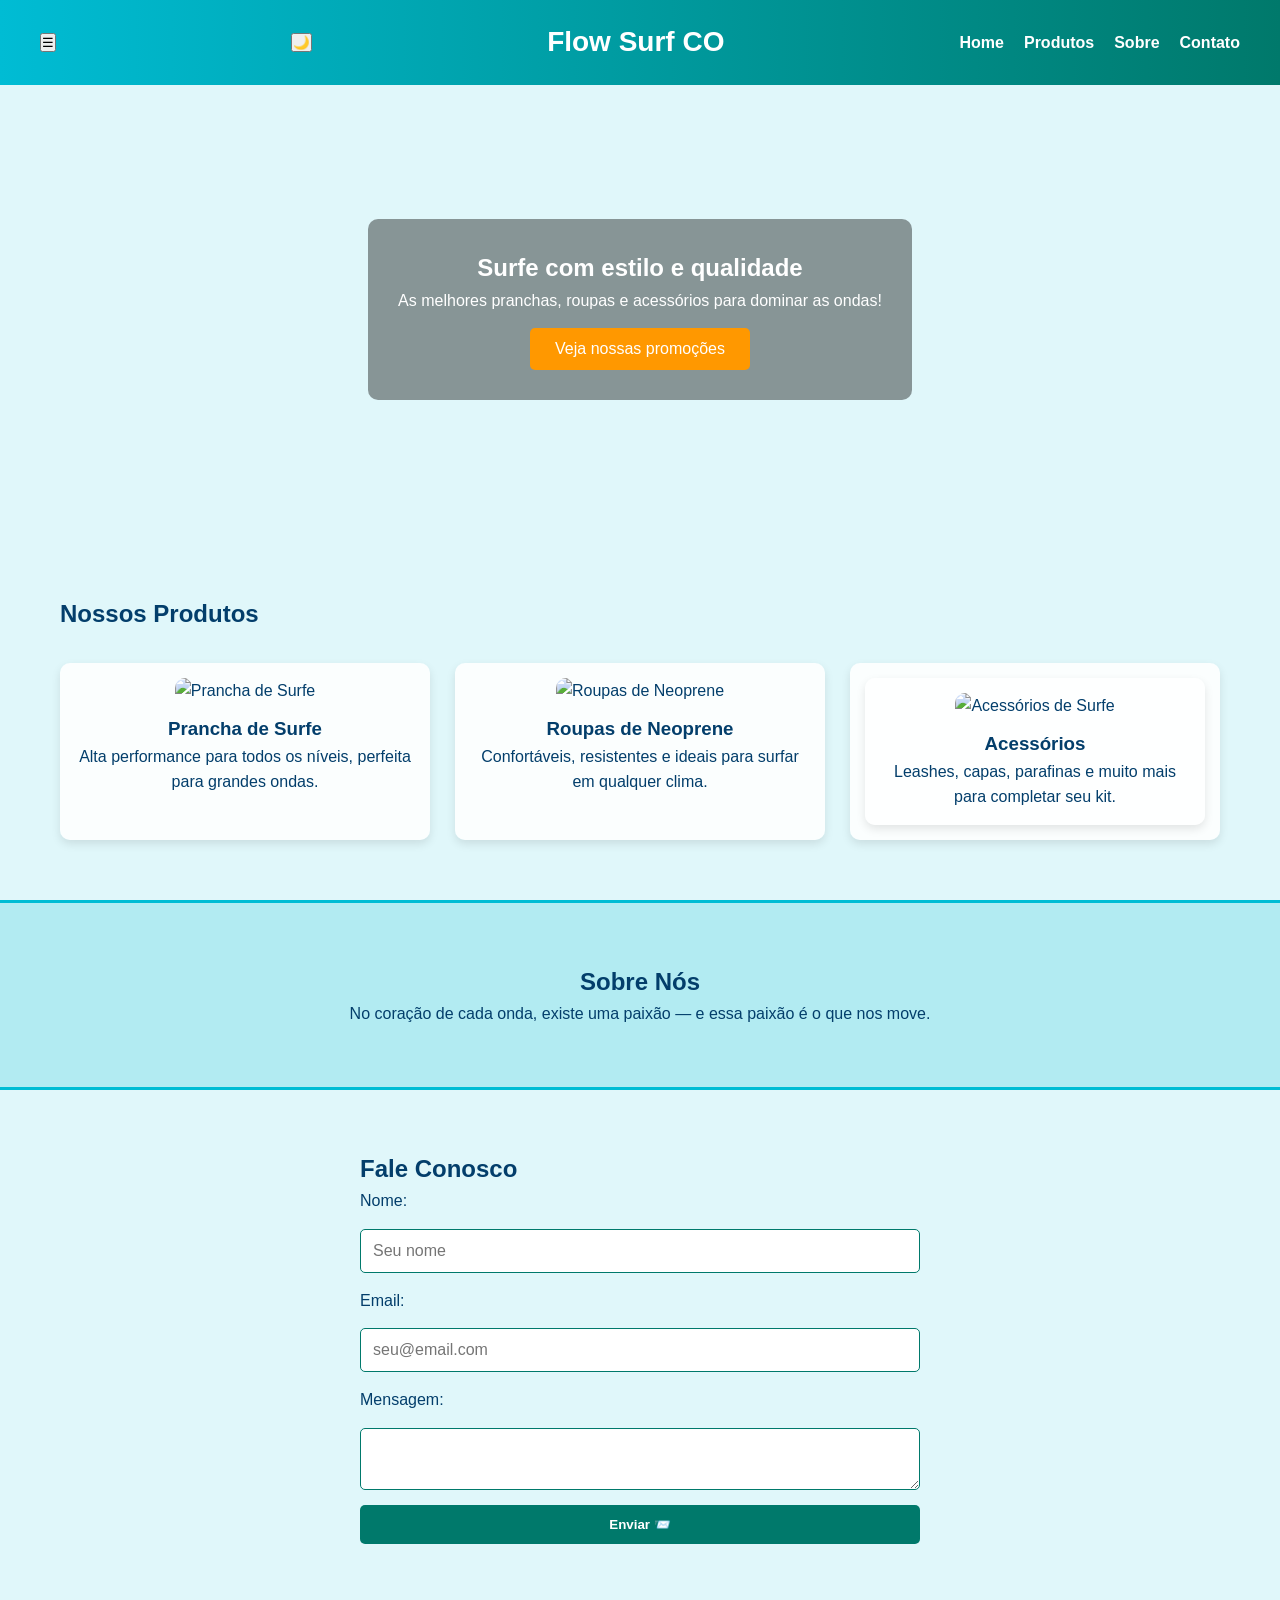
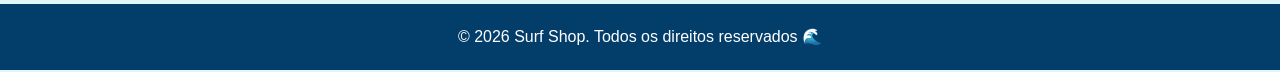
==== index.html @ 18cf8d59 "Add files via upload" ====
<!DOCTYPE html> 
<html lang="pt-BR">
<head> 
  <meta charset="UTF-8"> 
  <meta name="viewport" content="width=device-width, initial-scale=1.0">
  <title>Surf Shop</title> 
  <link rel="stylesheet" href="style.css">

</head> 
<body> 

  
  <header>

    <button id="menuToggle">☰</button>

    <button id="themeBtn">🌙</button>


    <h1> Flow Surf CO</h1>

    <nav> <!-- Área de navegação -->

      <ul class="menu">
        <li><a href="#home">Home</a></li>
        <li><a href="#produtos">Produtos</a></li>
        <li><a href="/site/sobre.html">Sobre</a></li>
        <li><a href="#contato">Contato</a></li>
      </ul>

    </nav>
  </header>

  <!-- Seção inicial/banner -->
  <section id="home" class="banner">

    <div class="banner-content">
      <h2>Surfe com estilo e qualidade</h2>
      <p>
        As melhores pranchas, roupas e acessórios para dominar as ondas!
      </p>

      <button id="mensagemBtn">
        Veja nossas promoções
      </button>

    </div>

  </section>

  <!-- Seção de produtos -->
  <section id="produtos">

    <h2>Nossos Produtos</h2>

    <div class="grid-produtos">
    <!-- Div usada para organizar os produtos em grade -->

      <!-- Produto 1 -->
      <div class="produto">

        <a href="Prancha.html" class="produto-link">
        <!-- Link para página do produto -->

          <img src="/site/imagens/Prancha.jpeg" alt="Prancha de Surfe">
          <!-- Imagem do produto -->

          <h3>Prancha de Surfe</h3>

          <p>
            Alta performance para todos os níveis,
            perfeita para grandes ondas.
          </p>

        </a>
      </div>

      <div class="produto">

        <a href="roupa.html" class="produto-link">

          <img src="/site/imagens/Roupas.jpeg" alt="Roupas de Neoprene">
          <!-- Imagem do produto -->

          <h3>Roupas de Neoprene</h3>
          <!-- Nome do produto -->

          <p>
            Confortáveis, resistentes e ideais
            para surfar em qualquer clima.
          </p>

        </a>
      </div>

      <div class="produto">

        <a href="Acesso.html" class="produto-link">
        <!-- Link do produto -->

          <div class="produto">
          <!-- Div interna -->

            <img src="/site/imagens/Acessorio.jpeg" alt="Acessórios de Surfe">
            <!-- Imagem -->

            <h3>Acessórios</h3>

            <p>
              Leashes, capas, parafinas e muito mais
              para completar seu kit.
            </p>

          </div>
        </a>
      </div>

    </div>
  </section>

  <section id="sobre" class="sobre">

    <h2>Sobre Nós</h2>

    <p>
      No coração de cada onda, existe uma paixão —
      e essa paixão é o que nos move.
    </p>

  </section>

  <!-- Seção contato -->
  <section id="contato" class="contato">

    <h2>Fale Conosco</h2>

    <form id="formContato">
    <!-- Formulário de contato -->

      <label for="nome">Nome:</label>
      <!-- Texto do campo nome -->

      <input
        type="text"
        id="nome"
        name="nome"
        placeholder="Seu nome"
        required>
      <!-- Campo de texto obrigatório -->

      <label for="email">Email:</label>
      <!-- Texto do campo email -->

      <input
        type="email"
        id="email"
        name="email"
        placeholder="seu@email.com"
        required>
      <!-- Campo de email obrigatório -->

      <label for="mensagem">Mensagem:</label>
      <!-- Texto do campo mensagem -->

      <textarea
        id="mensagem"
        name="mensagem"
        placeholder="Escreva sua mensagem"
        required>
      </textarea>
      <!-- Área de texto -->

      <button type="submit">
        Enviar 📨
      </button>

    </form>
  </section>

  <footer>

    <p>
      &copy; 2026 Surf Shop.
      Todos os direitos reservados 🌊
    </p>

  </footer>

  <script src="script.js"></script>
  <!-- Conecta o arquivo JavaScript -->

  <script>

    window.alert(
      'Seja bem-vindo à melhor loja de itens para surfe do Brasil! 😘'
    );
    <!-- Mostra uma mensagem ao abrir o site -->

  </script>

</body>

</html>
---- style.css ----
/* 
* Seleciona TODOS os elementos da página
* margin: remove margens padrão
* padding: remove espaçamentos internos padrão
* box-sizing: faz largura e altura incluírem padding e borda
*/
* {
  margin: 0;
  padding: 0;
  box-sizing: border-box;
}

/* 
Configurações gerais do corpo da página
font-family: define a fonte
line-height: espaço entre linhas
color: cor padrão do texto
background-color: cor de fundo da página
*/
body {
  font-family: 'Segoe UI', Tahoma, Geneva, Verdana, sans-serif;
  line-height: 1.6;
  color: #033e6b;
  background-color: #e0f7fa;
}


/* HEADER */

/* 
Estiliza o cabeçalho
background: cria degradê
color: cor do texto
padding: espaçamento interno
display:flex: coloca itens lado a lado
justify-content: separa os elementos
align-items: alinha verticalmente
flex-wrap: quebra linha se faltar espaço
*/
header {
  background: linear-gradient(to right, #00bcd4, #00796b);
  color: white;
  padding: 20px 40px;
  display: flex;
  justify-content: space-between;
  align-items: center;
  flex-wrap: wrap;
}

header h1 {
  font-size: 28px;
}

/* 
Estiliza a lista do menu
list-style:none remove bolinhas
display:flex deixa horizontal
gap cria espaço entre itens
*/
nav ul.menu {
  list-style: none;
  display: flex;
  gap: 20px;
}

/* 
Estilo dos links do menu
color: cor branca
text-decoration:none remove sublinhado
font-weight:bold deixa em negrito
transition cria animação suave
*/
nav ul.menu li a {
  color: white;
  text-decoration: none;
  font-weight: bold;
  transition: 0.3s;
}

/* 
Efeito ao passar mouse no menu
hover = quando mouse passa em cima
*/
nav ul.menu li a:hover {
  color: #ffeb3b;
  text-shadow: 0 0 5px #ffeb3b;
}


/* 
Seção principal com imagem de fundo
position:relative permite posicionar elementos internos
background coloca imagem
no-repeat evita repetição
center/cover centraliza e cobre toda área
height define altura
display:flex centraliza conteúdo
*/
.banner {
  position: relative;
  background: url('https://images.unsplash.com/photo-1507525428034-b723cf961d3e?crop=entropy&cs=tinysrgb&fit=max&fm=jpg&ixid=MnwxMjA3fDB8MHxzZWFyY2h8M3x8c3VyZiUyMGJlYWNofGVufDB8fDB8fA%3D%3D&w=1080&q=80') no-repeat center/cover;
  height: 450px;
  display: flex;
  justify-content: center;
  align-items: center;
  text-align: center;
  color: white;
}

/* 
Caixa escura transparente atrás do texto
rgba define transparência
padding cria espaço interno
border-radius arredonda cantos
*/
.banner-content {
  background-color: rgba(0, 0, 0, 0.4);
  padding: 30px;
  border-radius: 10px;
}

/* 
Botão do banner
*/
.banner button {
  margin-top: 15px;
  padding: 12px 25px;
  font-size: 16px;
  background-color: #ff9800;
  border: none;
  color: white;
  border-radius: 5px;
  cursor: pointer;
  transition: 0.3s;
}

/* 
Efeito hover do botão
*/
.banner button:hover {
  background-color: #e68900;
}


/* PRODUTOS */

/* 
Seção produtos
padding cria espaçamento
max-width limita largura máxima
margin:auto centraliza
*/
section#produtos {
  padding: 60px 20px;
  max-width: 1200px;
  margin: auto;
}

/* 
Grid dos produtos
display:grid cria grade
grid-template-columns ajusta automaticamente
gap cria espaço entre cards
*/
.grid-produtos {
  display: grid;
  grid-template-columns: repeat(auto-fit, minmax(250px, 1fr));
  gap: 25px;
  margin-top: 30px;
}

/* 
Card de produto
background transparente branco
box-shadow cria sombra
transition cria animação suave
*/
.produto {
  background-color: #ffffffdd;
  padding: 15px;
  border-radius: 10px;
  text-align: center;
  box-shadow: 0 4px 10px rgba(0,0,0,0.1);
  transition: transform 0.3s, box-shadow 0.3s;
}

/* 
Efeito ao passar mouse no produto
translateY move para cima
*/
.produto:hover {
  transform: translateY(-5px);
  box-shadow: 0 8px 20px rgba(0,0,0,0.2);
}

/* 
Imagem do produto
width:100% ocupa toda largura
border-radius arredonda
margin-bottom cria espaço abaixo
*/
.produto img {
  width: 100%;
  border-radius: 10px;
  margin-bottom: 10px;
}

/* 
Remove decoração do link
inherit mantém cor original
*/
.produto-link {
  text-decoration: none;
  color: inherit;
}

/* 
Efeito no link do produto
scale aumenta tamanho
*/
.produto-link:hover {
  transform: scale(1.02);
  transition: 0.3s;
}


/* SOBRE */

/* 
Estiliza seção sobre
border-top/bottom adiciona bordas
*/
.sobre {
  padding: 60px 20px;
  background-color: #b2ebf2;
  text-align: center;
  border-top: 3px solid #00bcd4;
  border-bottom: 3px solid #00bcd4;
}


/* CONTATO */

/* 
Área do formulário
*/
.contato {
  padding: 60px 20px;
  max-width: 600px;
  margin: auto;
}

/* 
Formulário organizado em coluna
gap cria espaço entre campos
*/
form {
  display: flex;
  flex-direction: column;
  gap: 15px;
}

/* 
Inputs e textarea
border define borda
font-size tamanho da letra
*/
form input,
form textarea {
  padding: 12px;
  border: 1px solid #00796b;
  border-radius: 5px;
  font-size: 16px;
}

/* 
Botão do formulário
cursor:pointer mostra mãozinha
*/
form button {
  padding: 12px;
  background-color: #00796b;
  color: white;
  border: none;
  cursor: pointer;
  border-radius: 5px;
  font-weight: bold;
  transition: 0.3s;
}

/* 
Hover do botão
*/
form button:hover {
  background-color: #004d40;
}


/* FOOTER */

/* 
Rodapé da página
*/
footer {
  background-color: #033e6b;
  color: white;
  text-align: center;
  padding: 20px;
}


/* TEMA ESCURO */

/* 
Altera fundo e texto no tema escuro
*/
body.dark-theme {
  background-color: #1fa89d;
  color: #331ebc;
}

/* 
Header no tema escuro
*/
body.dark-theme header {
  background: linear-gradient(to right, #17066c, #002769);
}

/* 
Footer no tema escuro
*/
body.dark-theme footer {
  background-color: #004d40;
}

/* 
Banner no tema escuro
*/
body.dark-theme .banner-content {
  background-color: rgba(0,0,0,0.6);
}


/* RESPONSIVIDADE */

/* 
@media aplica estilos em telas menores
max-width:768px = celular/tablet
*/
@media (max-width: 768px) {

  /* 
  Header fica em coluna
  */
  header {
    flex-direction: column;
    align-items: flex-start;
  }

  /* 
  Menu fica vertical
  */
  nav ul.menu {
    flex-direction: column;
    gap: 10px;
  }
}


/* MENU */

/* 
Menu padrão horizontal
*/
nav ul.menu {
  display: flex;
  gap: 20px;
}

/* 
Classe active usada no JavaScript
display:block mostra menu
*/
nav ul.menu.active {
  display: block;
}
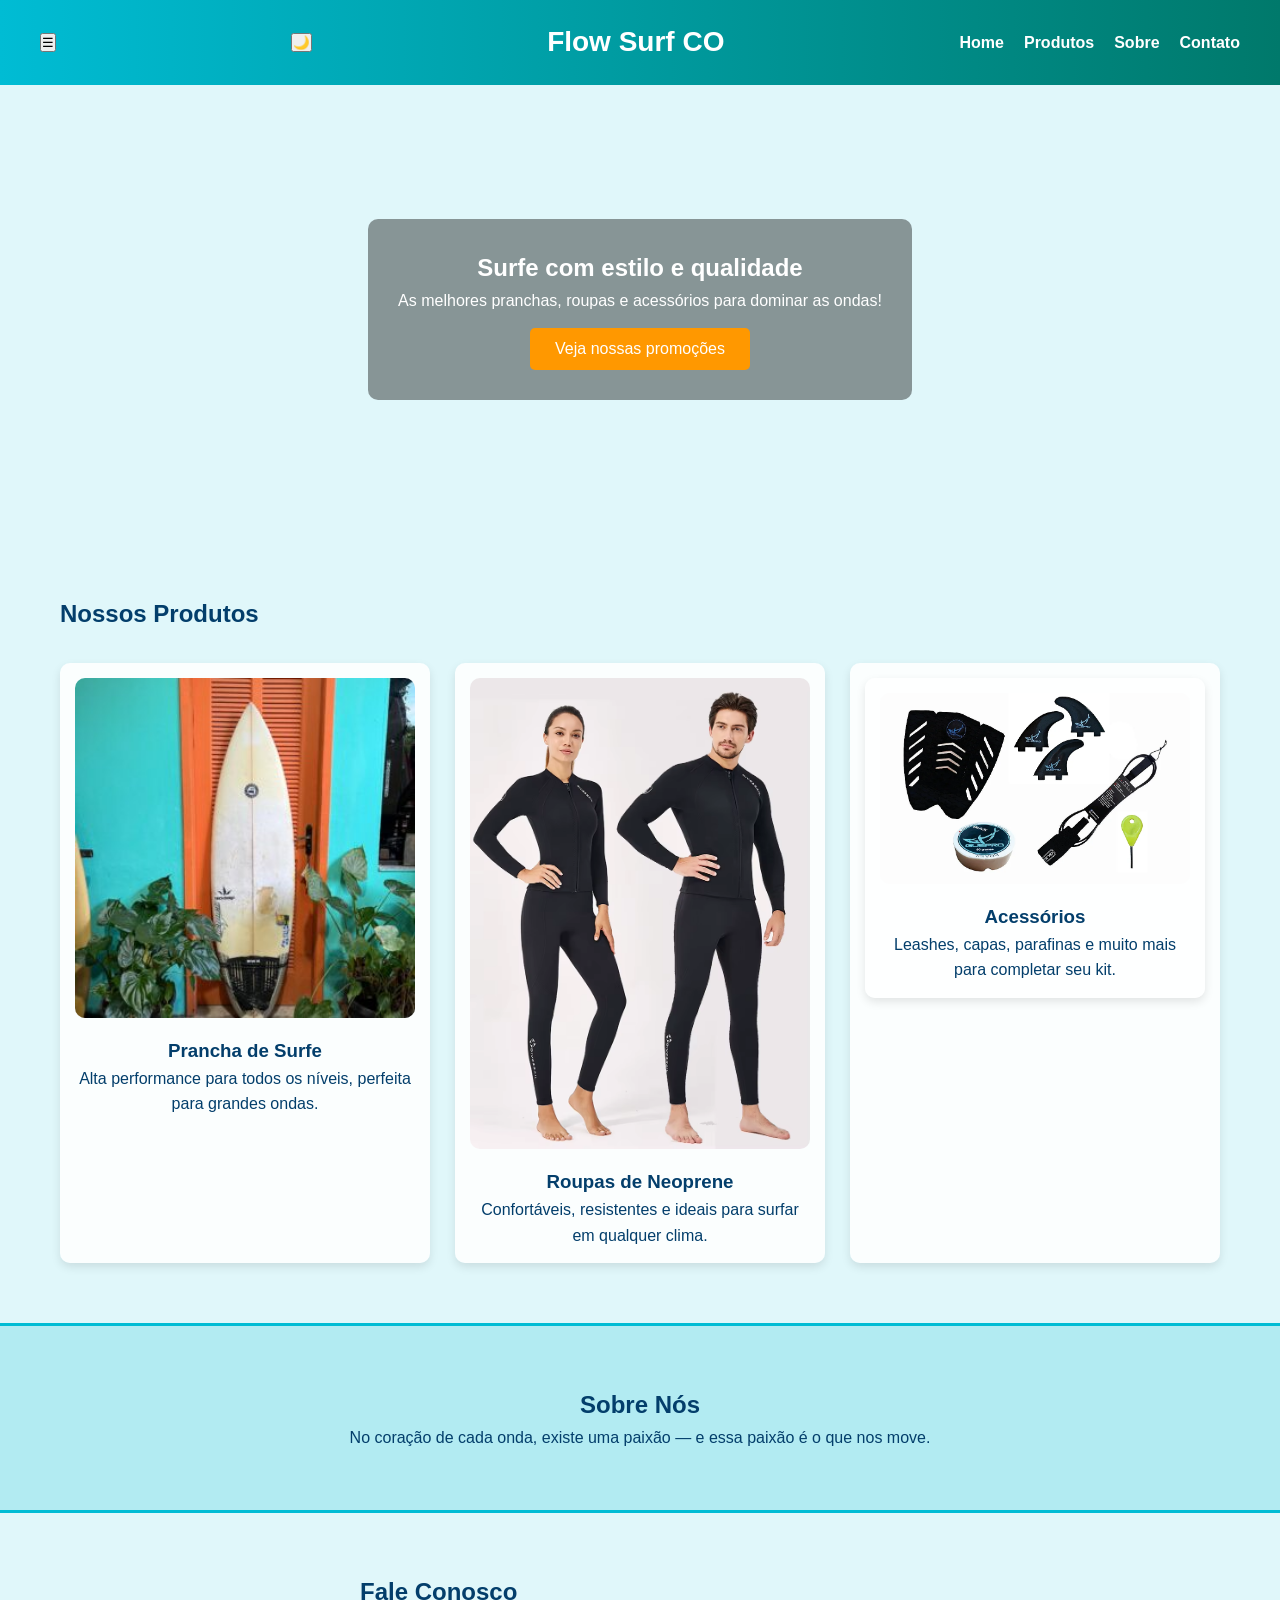
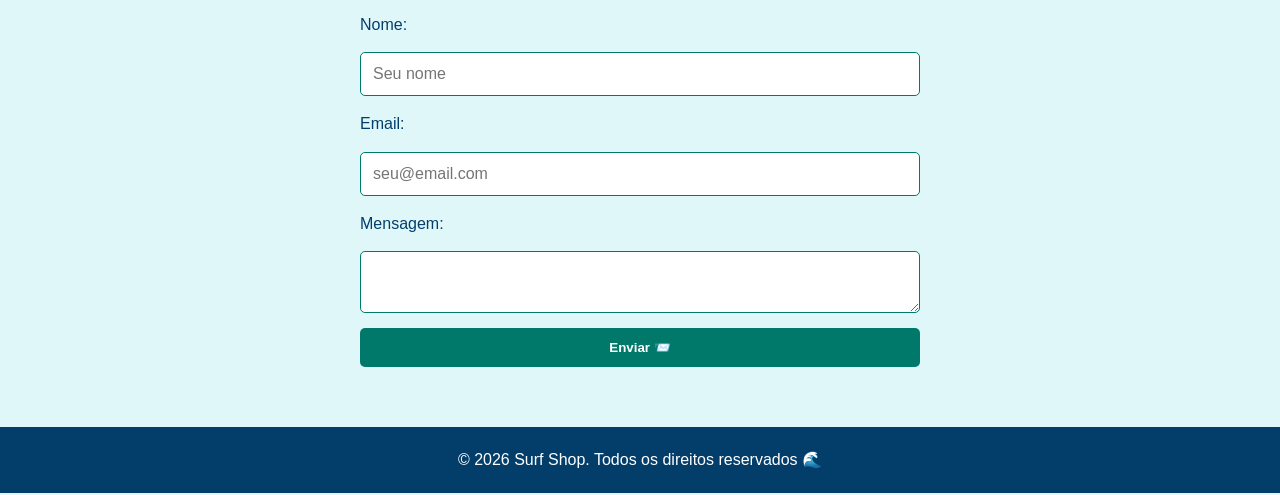
==== commit 06916385: "Add files via upload" ====
--- a/index.html
+++ b/index.html
@@ -62,7 +62,7 @@
         <a href="Prancha.html" class="produto-link">
         <!-- Link para página do produto -->
 
-          <img src="/site/imagens/Prancha.jpeg" alt="Prancha de Surfe">
+          <img src="imagens/Prancha.jpeg" alt="Prancha de Surfe">
           <!-- Imagem do produto -->
 
           <h3>Prancha de Surfe</h3>
@@ -79,7 +79,7 @@
 
         <a href="roupa.html" class="produto-link">
 
-          <img src="/site/imagens/Roupas.jpeg" alt="Roupas de Neoprene">
+          <img src="imagens/Roupas.jpeg" alt="Roupas de Neoprene">
           <!-- Imagem do produto -->
 
           <h3>Roupas de Neoprene</h3>
@@ -101,7 +101,7 @@
           <div class="produto">
           <!-- Div interna -->
 
-            <img src="/site/imagens/Acessorio.jpeg" alt="Acessórios de Surfe">
+            <img src="imagens/Acessorio.jpeg" alt="Acessórios de Surfe">
             <!-- Imagem -->
 
             <h3>Acessórios</h3>
